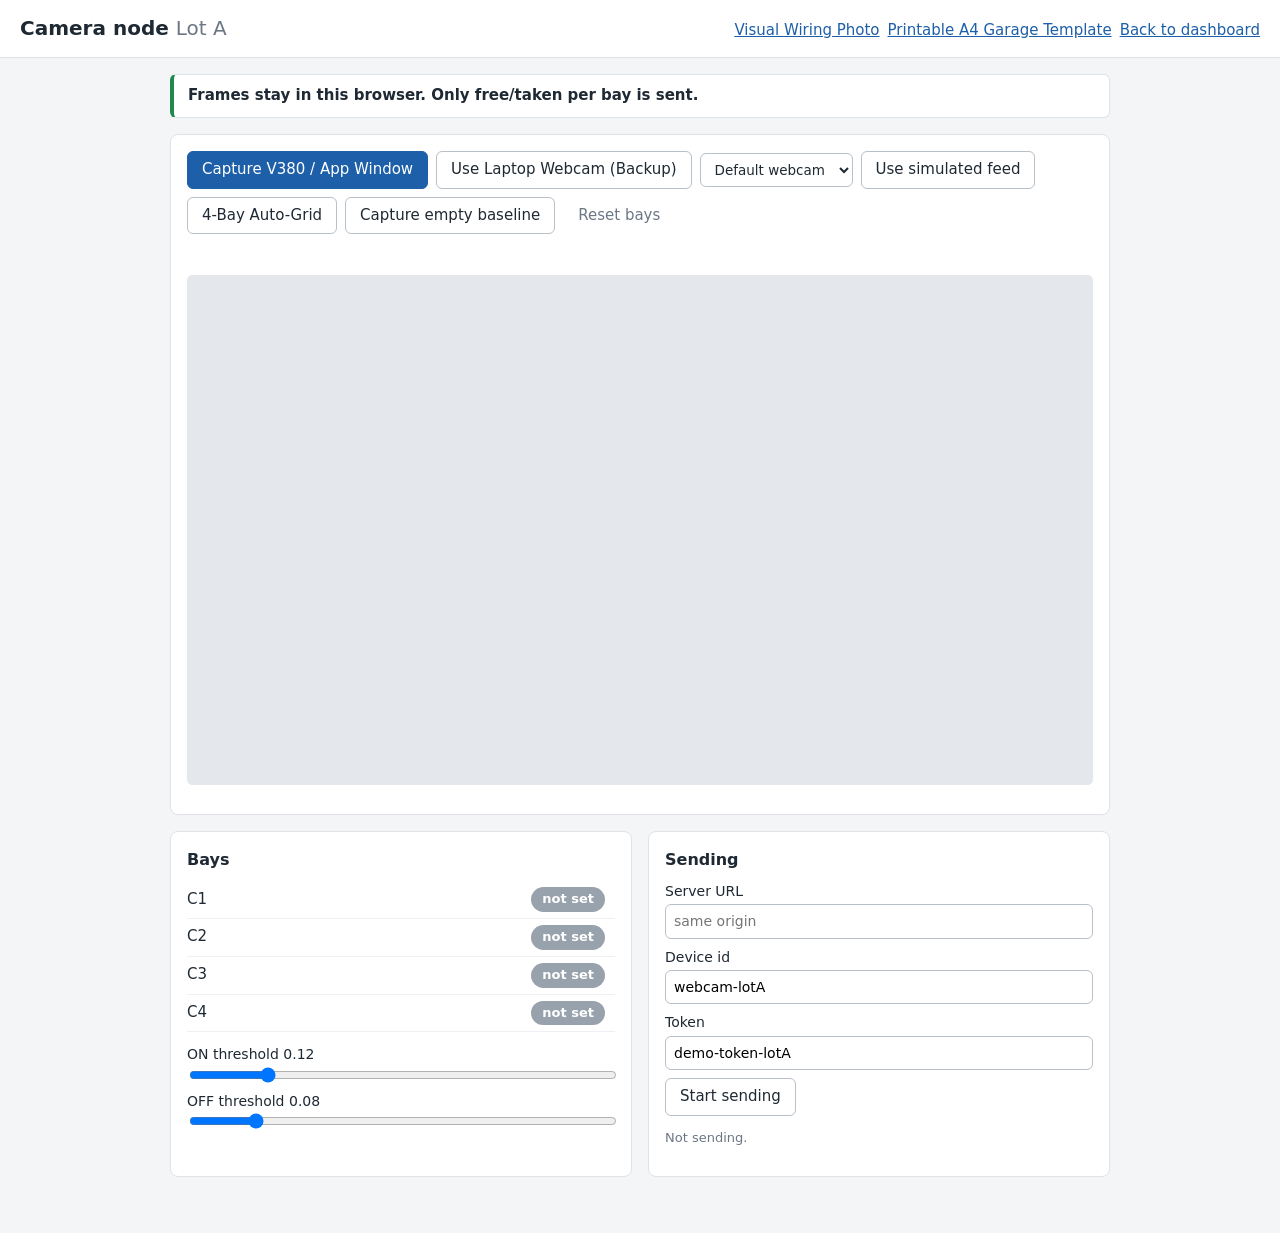
==== camera.html @ 293c9f51 "Add 1-click Laptop Webcam Backup to parking.html and camera.html" ====
<!doctype html>
<html lang="en">
<head>
<meta charset="utf-8">
<meta name="viewport" content="width=device-width, initial-scale=1">
<title>Camera node - Lot A</title>
<link rel="stylesheet" href="camera.css">
</head>
<body>
<header class="top">
  <h1>Camera node <span class="muted">Lot A</span></h1>
  <nav class="row" aria-label="Page links">
    <a href="wiring.html">Visual Wiring Photo</a>
    <a href="template.html">Printable A4 Garage Template</a>
    <a id="dashLink" href="parking.html">Back to dashboard</a>
  </nav>
</header>
<main>
  <p class="privacy">Frames stay in this browser. Only free/taken per bay is sent.</p>

  <section class="card">
    <div class="row">
      <button id="btnScreen" type="button" class="primary">Capture V380 / App Window</button>
      <button id="btnStart" type="button">Use Laptop Webcam (Backup)</button>
      <select id="camSelect" class="cam-select" aria-label="Select camera device" title="Select webcam / video input"></select>
      <a id="linkSim" href="?sim=1" class="btn">Use simulated feed</a>
      <button id="btnAutoGrid" type="button">4-Bay Auto-Grid</button>
      <button id="btnBaseline" type="button">Capture empty baseline</button>
      <button id="btnReset" type="button" class="ghost">Reset bays</button>
    </div>
    <p id="msg" class="msg" role="status"></p>
    <div class="stage"><canvas id="view" width="640" height="360"></canvas></div>
    <p id="hint" class="muted small"></p>
  </section>

  <div class="grid">
    <section class="card">
      <h2>Bays</h2>
      <ul id="bays" class="bays"></ul>
      <label class="slider">ON threshold <output id="onVal">0.12</output>
        <input id="onRange" type="range" min="0.02" max="0.6" step="0.01" value="0.12"></label>
      <label class="slider">OFF threshold <output id="offVal">0.08</output>
        <input id="offRange" type="range" min="0.01" max="0.5" step="0.01" value="0.08"></label>
    </section>

    <section class="card">
      <h2>Sending</h2>
      <label class="field">Server URL <input id="server" type="text" placeholder="same origin" autocomplete="off"></label>
      <label class="field">Device id <input id="device" type="text" value="webcam-lotA" autocomplete="off"></label>
      <label class="field">Token <input id="token" type="text" value="demo-token-lotA" autocomplete="off"></label>
      <div class="row"><button id="btnSend" type="button">Start sending</button></div>
      <p id="post" class="muted small">Not sending.</p>
    </section>
  </div>
</main>
<script src="detect.js"></script>
<script src="camera.js"></script>
</body>
</html>
---- camera.css ----
* { box-sizing: border-box; }
body { margin: 0; background: #f4f5f7; color: #1f2933; font: 15px/1.45 system-ui, -apple-system, "Segoe UI", Roboto, Arial, sans-serif; }
.top { display: flex; justify-content: space-between; align-items: baseline; padding: 14px 20px; background: #fff; border-bottom: 1px solid #dfe3e8; }
h1 { font-size: 20px; margin: 0; }
h2 { font-size: 16px; margin: 0 0 10px; }
a { color: #1d5fa8; }
main { max-width: 980px; margin: 0 auto; padding: 16px 20px 40px; }
.card { background: #fff; border: 1px solid #dfe3e8; border-radius: 8px; padding: 16px; margin-bottom: 16px; }
.grid { display: grid; grid-template-columns: 1fr 1fr; gap: 16px; }
@media (max-width: 720px) { .grid { grid-template-columns: 1fr; } }
.muted { color: #6b7785; font-weight: normal; }
.small { font-size: 13px; }
.privacy { background: #fff; border: 1px solid #dfe3e8; border-left: 4px solid #1f8a4c; border-radius: 6px; padding: 10px 14px; margin: 0 0 16px; font-weight: 600; }
.row { display: flex; flex-wrap: wrap; gap: 8px; align-items: center; }
button, .btn { font: inherit; padding: 7px 14px; border: 1px solid #b8c0ca; border-radius: 6px; background: #fff; color: #1f2933; cursor: pointer; text-decoration: none; }
.cam-select { font: inherit; font-size: 13.5px; padding: 7px 10px; border: 1px solid #b8c0ca; border-radius: 6px; background: #fff; color: #1f2933; max-width: 220px; }
button:hover, .btn:hover { background: #eef0f3; }
button.primary { background: #1d5fa8; border-color: #1d5fa8; color: #fff; }
button.ghost { border-color: transparent; color: #6b7785; }
.msg { min-height: 1.4em; margin: 10px 0; color: #b3261e; }
.stage { background: #e4e7eb; border-radius: 6px; overflow: hidden; line-height: 0; }
canvas { width: 100%; height: auto; display: block; cursor: crosshair; }
.bays { list-style: none; margin: 0 0 12px; padding: 0; }
.bays li { display: flex; justify-content: space-between; align-items: center; padding: 6px 0; border-bottom: 1px solid #eef0f3; }
.pill { display: inline-block; min-width: 64px; text-align: center; padding: 2px 10px; border-radius: 999px; font-size: 13px; font-weight: 600; color: #fff; background: #98a2ad; }
button.pill-btn { border: 0; padding: 3px 11px; cursor: pointer; }
button.pill-btn:hover { opacity: 0.9; background: #64748b; }
button.pill-btn.free:hover { background: #166534; }
button.pill-btn.taken:hover { background: #991b1b; }
.pill.free { background: #1f8a4c; }
.pill.taken { background: #c62828; }
.score { color: #6b7785; font-variant-numeric: tabular-nums; margin-left: 10px; font-size: 13px; }
.slider, .field { display: block; margin: 8px 0; font-size: 14px; }
.slider input { display: block; width: 100%; }
.field input { display: block; width: 100%; margin-top: 3px; padding: 6px 8px; border: 1px solid #b8c0ca; border-radius: 6px; font: inherit; }
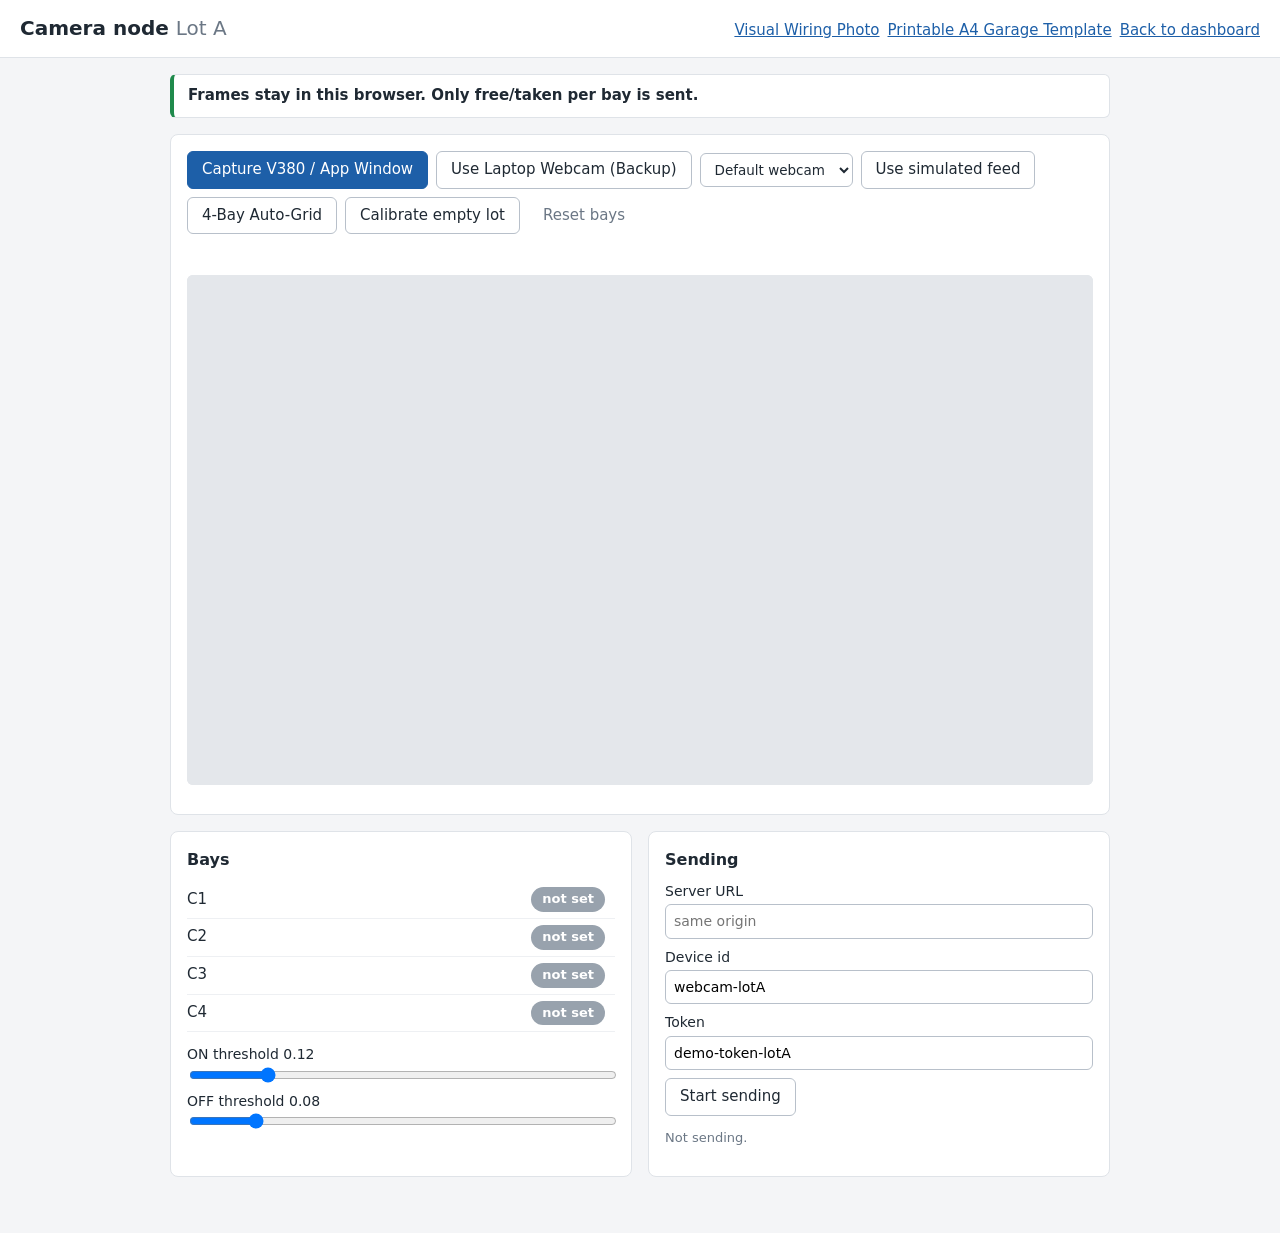
==== commit 361d0cc6: "Camera: robust empty-lot calibration, jitter/exposure-tolerant detection" ====
--- a/camera.html
+++ b/camera.html
@@ -25,7 +25,7 @@
       <select id="camSelect" class="cam-select" aria-label="Select camera device" title="Select webcam / video input"></select>
       <a id="linkSim" href="?sim=1" class="btn">Use simulated feed</a>
       <button id="btnAutoGrid" type="button">4-Bay Auto-Grid</button>
-      <button id="btnBaseline" type="button">Capture empty baseline</button>
+      <button id="btnBaseline" type="button">Calibrate empty lot</button>
       <button id="btnReset" type="button" class="ghost">Reset bays</button>
     </div>
     <p id="msg" class="msg" role="status"></p>
